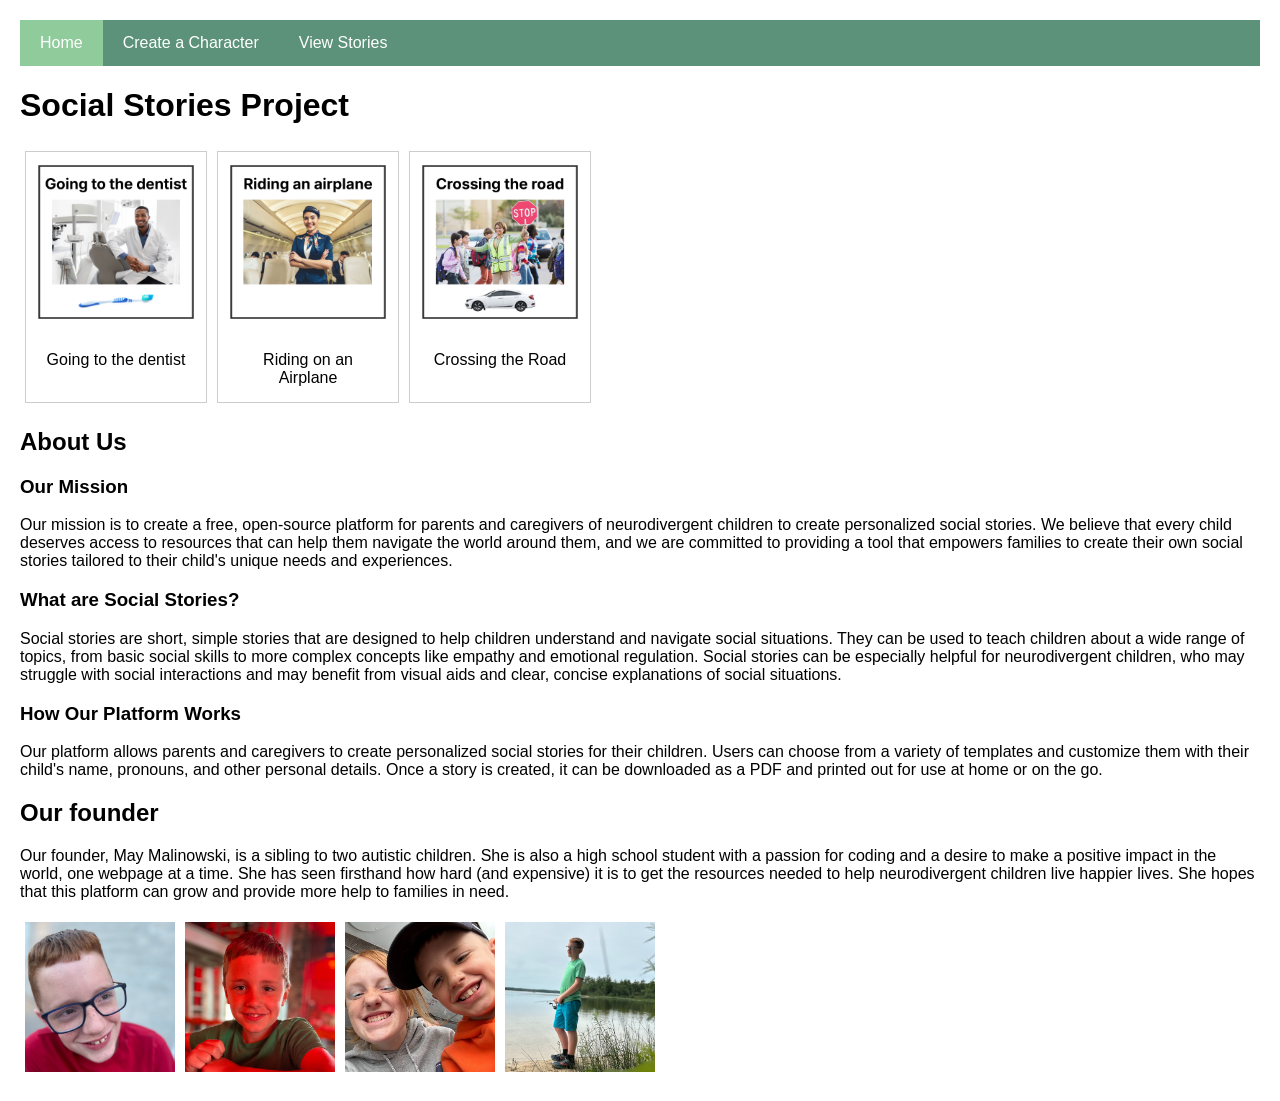
==== index.html @ 7e34ccaf "initial" ====
<!DOCTYPE html>
<html lang="en">
<head>
    <meta charset="UTF-8">
    <meta name="viewport" content="width=device-width, initial-scale=1.0">
    <title>Social Stories Project</title>
    <link rel="stylesheet" href="css/styles.css">
</head>
<body>
    <ul class="navibar">
        <li><a href="index.html" class="active">Home</a></li>
        <li><a href="create.html">Create a Character</a></li>
        <li><a href="stories.html">View Stories</a></li>
    </ul>
    <h1>Social Stories Project</h1>

    <div class="story_gallery">
    <!-- dentist story -->
    <div class="story">
        <a target="_blank" href="dentist_story.html">
            <img src="assets/thumbnails/dentist.png" alt="Going to the dentist" width="600" height="400">
        </a>
        <div class="desc">Going to the dentist</div>
    </div>

    <!-- airplane story -->
    <div class="story">
        <a target="_blank" href="assets/thumbnails/airplane.png">
            <img src="assets/thumbnails/airplane.png" alt="Airplane" width="600" height="400">
        </a>
        <div class="desc">Riding on an Airplane</div>
    </div>

    <!-- crossing the road story -->
    <div class="story">
        <a target="_blank" href="assets/thumbnails/road.png">
            <img src="assets/thumbnails/road.png" alt="Road Trip" width="600" height="400">
        </a>
        <div class="desc">Crossing the Road</div>
    </div>

    <div class = "about_us">
    <h2>About Us</h2>
    <h3>Our Mission</h3>
    <p>Our mission is to create a free, open-source platform for parents and caregivers of 
        neurodivergent children to create personalized social stories. 
        We believe that every child deserves access to resources that can help them navigate the world around them, 
        and we are committed to providing a tool that empowers families to create their own 
        social stories tailored to their child's unique needs and experiences.</p>
    <h3>What are Social Stories?</h3>
    <p>Social stories are short, simple stories that are designed to help children understand and navigate social situations. 
        They can be used to teach children about a wide range of topics, 
        from basic social skills to more complex concepts like empathy and emotional regulation. 
        Social stories can be especially helpful for neurodivergent children, 
        who may struggle with social interactions and may benefit from visual aids and 
        clear, concise explanations of social situations.</p>
    <h3>How Our Platform Works</h3>
    <p>Our platform allows parents and caregivers to create personalized social stories for their children. 
        Users can choose from a variety of templates and customize them with their child's name, 
        pronouns, and other personal details. Once a story is created, 
        it can be downloaded as a PDF and printed out for use at home or on the go.</p>

    <h2>Our founder</h2>
    <p>Our founder, May Malinowski, is a sibling to two autistic children. She is also a high school student with a 
        passion for coding and a desire to make a positive impact in the world, one webpage at a time.
        She has seen firsthand how hard (and expensive) it is to get the resources 
        needed to help neurodivergent children live happier lives. 
        She hopes that this platform can grow and provide more help to families in need.</p>
    <!-- image of me + sam or me + owen-->
    </div>

    <div class = "photo_gallery">
        <!--owen-->
        <div class = "gallery_item">
            <img src="assets/gallery/owen.jpeg" alt="Owen" width="150" height="150">
        </div>

        <!--sam-->
        <div class = "gallery_item">
            <img src="assets/gallery/sam.jpeg" alt="Sam" width="150" height="150">
        </div>

        <!--me and sam-->
        <div class = "gallery_item">
            <img src="assets/gallery/may_sam.jpeg" alt="May and Sam" width="150" height="150">
        </div>

        <!--owen-->
        <div class = "gallery_item">
            <img src="assets/gallery/owen_fishing.jpeg" alt="Owen Fishing" width="150" height="150">
        </div>

    </div>
    
</body>
</html>
---- css/styles.css ----
body {
  font-family: "Inter", Arial, sans-serif;
  margin: 20px;
  background-color: #fff;
}

.creator-container {
  display: flex;
  gap: 20px;
}

.form-container, .preview-container {
  border: 2px solid #8f8073;
  padding: 20px;
  border-radius: 10px;
}



.sprite-preview {
  width: 210px;
  height: 350px;
  border: 2px dashed #8f8073;
  display: flex;
  align-items: center;
}

.saved-characters ul {
  list-style: none;
  padding: 0;
}

.saved-characters li {
  margin-bottom: 10px;
}

.navibar {
    list-style-type: none;
    margin: 0;
    padding: 0;
    background-color: #5b9279;
    display: flex;

}

.navibar li a {
  display: block;
  color: #fff;
  padding: 14px 20px;
  text-decoration: none;
}

.navibar li a:hover {
  background-color: #5b9279;
  color: #eae6e5;
}   

.navibar li a.active {
  background-color: #8fcb9b;
}

div.story_gallery {
  display: flex;
  flex-wrap: wrap;
  justify-content: flex-start;
}

div.story {
  margin: 5px;
  border: 1px solid #ccc;
  width: 180px;
}

div.story:hover {
  border: 1px solid #777;
}

div.story img {
  width: 100%;
  height: auto;
}

div.story div.desc {
  padding: 15px;
  text-align: center;
}

a.feedback_link {
  color: black;
  text-decoration: none; 
  font-size: x-small;
}
.photo_gallery {
  display: flex;
  flex-wrap: wrap;
  justify-content: flex-start;
}

.photo_gallery div.gallery_item {
  margin: 5px;
}
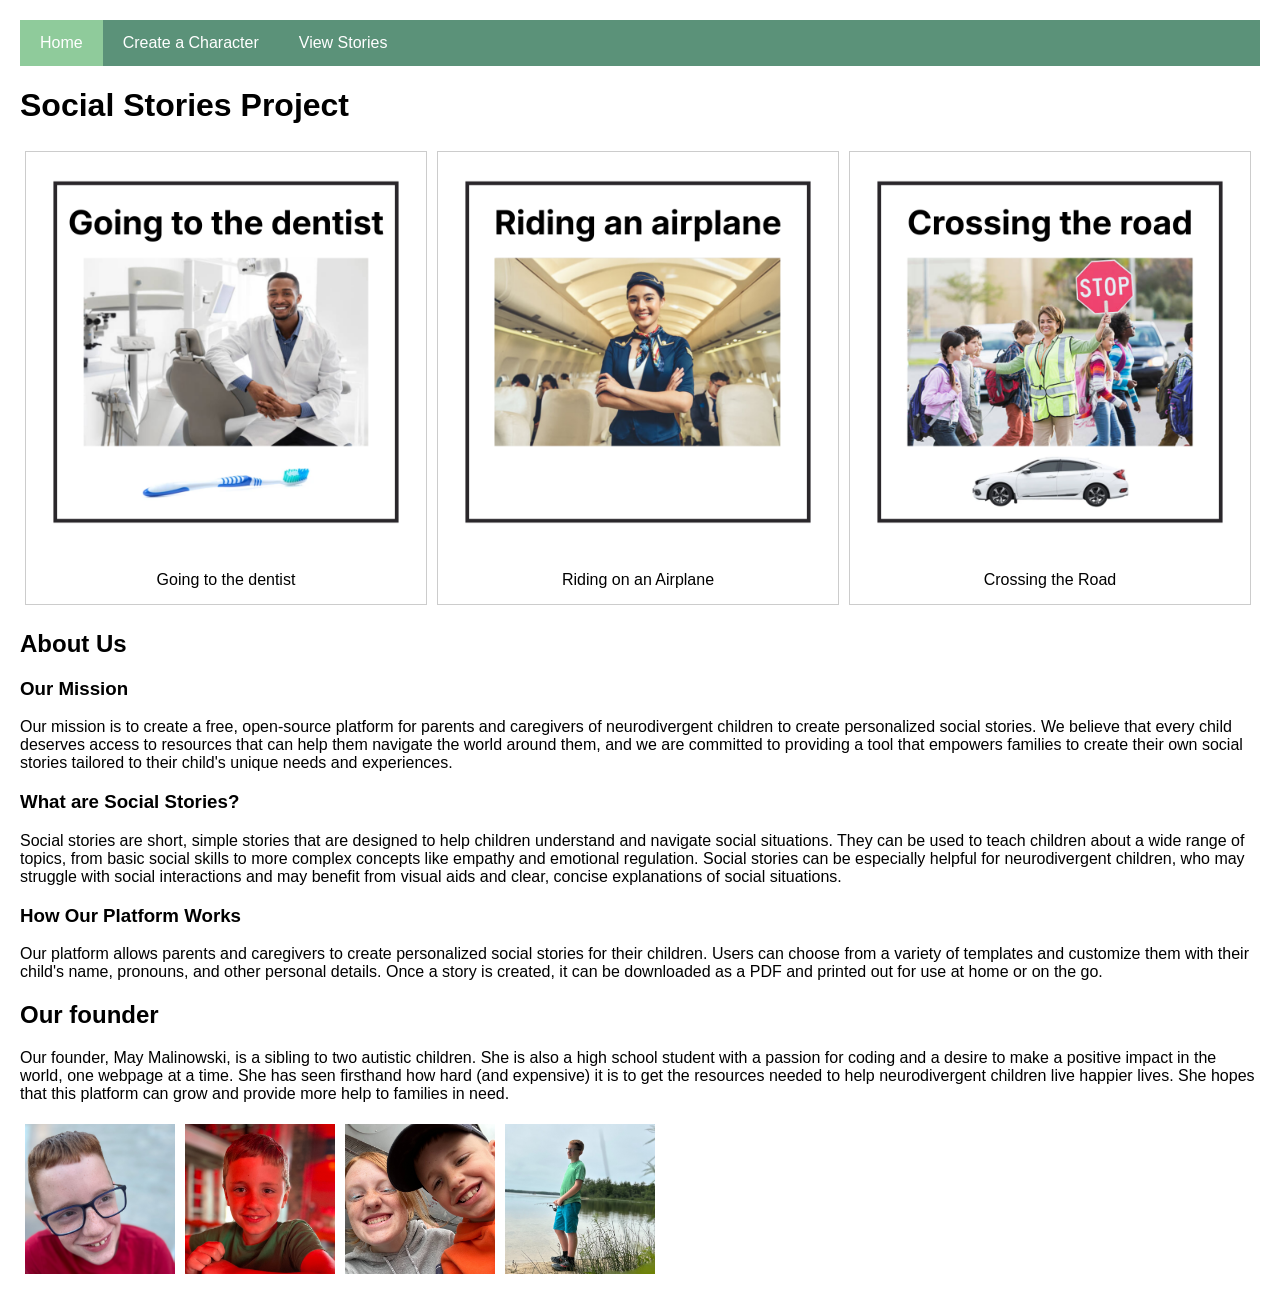
==== commit 2c5d85ce: "added theme assets" ====
--- a/index.html
+++ b/index.html
@@ -5,6 +5,7 @@
     <meta name="viewport" content="width=device-width, initial-scale=1.0">
     <title>Social Stories Project</title>
     <link rel="stylesheet" href="css/styles.css">
+    <link rel="icon" type="image/x-icon" href="assets/thumbnails/favicon.ico">
 </head>
 <body>
     <ul class="navibar">
@@ -16,7 +17,7 @@
 
     <div class="story_gallery">
     <!-- dentist story -->
-    <div class="story">
+    <div class="story_main">
         <a target="_blank" href="dentist_story.html">
             <img src="assets/thumbnails/dentist.png" alt="Going to the dentist" width="600" height="400">
         </a>
@@ -24,16 +25,16 @@
     </div>
 
     <!-- airplane story -->
-    <div class="story">
-        <a target="_blank" href="assets/thumbnails/airplane.png">
+    <div class="story_main">
+        <a target="_blank" >
             <img src="assets/thumbnails/airplane.png" alt="Airplane" width="600" height="400">
         </a>
         <div class="desc">Riding on an Airplane</div>
     </div>
 
     <!-- crossing the road story -->
-    <div class="story">
-        <a target="_blank" href="assets/thumbnails/road.png">
+    <div class="story_main">
+        <a target="_blank" >
             <img src="assets/thumbnails/road.png" alt="Road Trip" width="600" height="400">
         </a>
         <div class="desc">Crossing the Road</div>
--- a/css/styles.css
+++ b/css/styles.css
@@ -1,7 +1,7 @@
 body {
   font-family: "Inter", Arial, sans-serif;
   margin: 20px;
-  background-color: #fff;
+  background-image: 'assets/decor/kid_bg.png';
 }
 
 .creator-container {
@@ -14,8 +14,6 @@
   padding: 20px;
   border-radius: 10px;
 }
-
-
 
 .sprite-preview {
   width: 210px;
@@ -59,7 +57,7 @@
   background-color: #8fcb9b;
 }
 
-div.story_gallery {
+div.story_gallery{
   display: flex;
   flex-wrap: wrap;
   justify-content: flex-start;
@@ -71,25 +69,26 @@
   width: 180px;
 }
 
-div.story:hover {
+div.story_main {
+  margin: 5px;
+  border: 1px solid #ccc;
+  width: 400px;
+}
+
+div.story:hover, div.story_main:hover {
   border: 1px solid #777;
 }
 
-div.story img {
+div.story img, div.story_main img {
   width: 100%;
   height: auto;
 }
 
-div.story div.desc {
+div.story div.desc, div.story_main div.desc {
   padding: 15px;
   text-align: center;
 }
 
-a.feedback_link {
-  color: black;
-  text-decoration: none; 
-  font-size: x-small;
-}
 .photo_gallery {
   display: flex;
   flex-wrap: wrap;
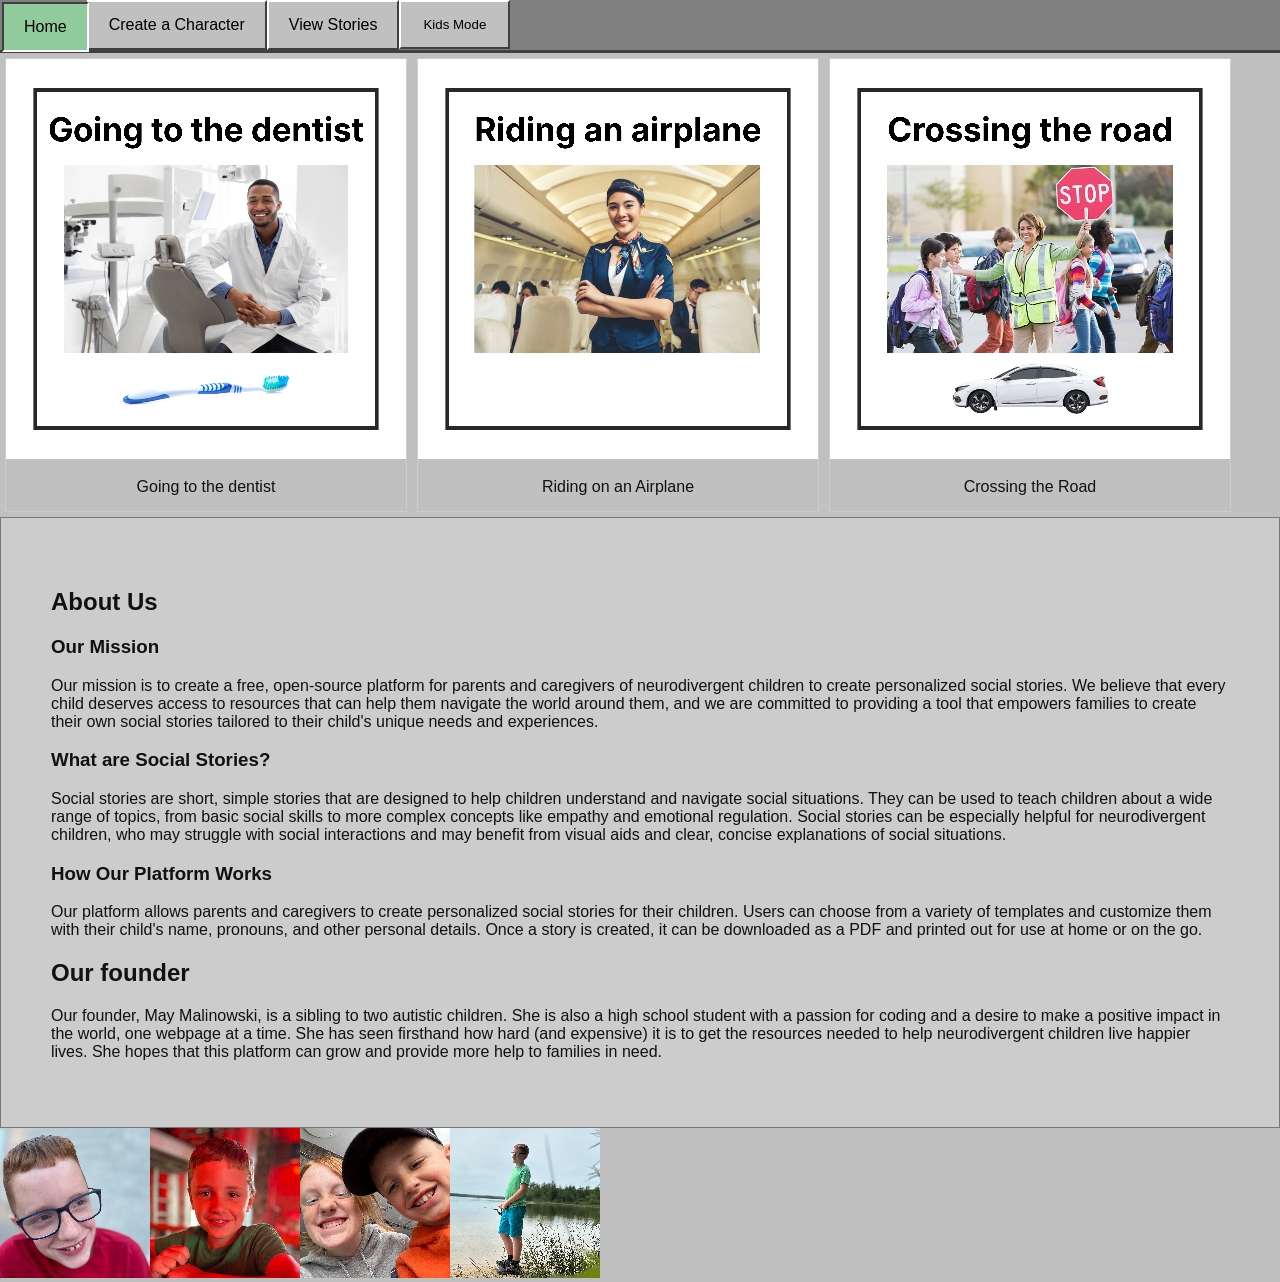
==== commit dc5e4561: "formatting updates" ====
--- a/index.html
+++ b/index.html
@@ -12,8 +12,11 @@
         <li><a href="index.html" class="active">Home</a></li>
         <li><a href="create.html">Create a Character</a></li>
         <li><a href="stories.html">View Stories</a></li>
+        <li><button id="themeToggle" class="theme-button">Switch Theme</button></li>
     </ul>
-    <h1>Social Stories Project</h1>
+    
+    
+    
 
     <div class="story_gallery">
     <!-- dentist story -->
@@ -92,6 +95,6 @@
         </div>
 
     </div>
-    
+    <script src="js/theme.js"></script>
 </body>
 </html>
--- a/css/styles.css
+++ b/css/styles.css
@@ -1,7 +1,13 @@
 body {
-  font-family: "Inter", Arial, sans-serif;
-  margin: 20px;
-  background-image: 'assets/decor/kid_bg.png';
+  font-family: "Perfect DOS VGA 437", Arial, sans-serif;
+  margin: 0;
+  image-rendering: pixelated;
+}
+
+.about_us {
+  background-color: #ccc;
+  border: #777 solid 1px;
+  padding: 50px;
 }
 
 .creator-container {
@@ -95,7 +101,166 @@
   justify-content: flex-start;
 }
 
-.photo_gallery div.gallery_item {
-  margin: 5px;
-}
-
+.story-viewer {
+  max-width: 700px;
+  margin: 30px auto;
+  text-align: center;
+}
+
+.story-page {
+  min-height: 300px;
+  padding: 40px;
+  border-radius: 20px;
+  background: #f7f4ef;
+  font-size: 2rem;
+  line-height: 1.5;
+}
+
+.story-viewer button {
+  margin: 10px;
+  padding: 10px 18px;
+  border-radius: 10px;
+}
+
+@media print {
+  button,
+  select,
+  h1 {
+    display: none;
+  }
+
+  .story-viewer {
+    display: block;
+  }
+
+  .story-page {
+    page-break-after: always;
+  }
+}
+
+.adult-theme {
+  --bg: #c0c0c0;
+  --text: #111;
+  --panel: #e0e0e0;
+  --border-dark: #404040;
+  --border-light: #ffffff;
+  background: var(--bg);
+  color: var(--text);
+}
+
+.kids-theme {
+  --bg: #dff3d6;
+  --text: #16351d;
+  --panel: #fff8d8;
+  --border-dark: #3d6b35;
+  --border-light: #f7ffd8;
+  background: var(--bg);
+  color: var(--text);
+}
+
+.form-container,
+.preview-container,
+.saved-characters,
+.story-page {
+  background: var(--panel);
+  border: 4px solid var(--border-dark);
+  padding: 20px;
+}
+
+.adult-theme .form-container,
+.adult-theme .preview-container,
+.adult-theme .saved-characters {
+  border-top: 3px solid white;
+  border-left: 3px solid white;
+  border-right: 3px solid #404040;
+  border-bottom: 3px solid #404040;
+  box-shadow: inset -2px -2px #808080, inset 2px 2px #dfdfdf;
+}
+
+button {
+  cursor: pointer;
+  padding: 15px 22px;
+  display: block;
+  font-family: inherit;
+}
+
+.adult-theme button {
+  border-top: 2px solid white;
+  border-left: 2px solid white;
+  border-right: 2px solid #404040;
+  border-bottom: 2px solid #404040;
+}
+
+.adult-theme button:active {
+  border-top: 2px solid #404040;
+  border-left: 2px solid #404040;
+  border-right: 2px solid white;
+  border-bottom: 2px solid white;
+
+  transform: translate(2px, 2px);
+}
+
+.kids-theme button {
+  background: #e4f7b8;
+  border: 4px solid #3d6b35;
+  border-radius: 10px;
+}
+
+.kids-theme .form-container,
+.kids-theme .preview-container,
+.kids-theme .saved-characters {
+  border: 24px solid transparent;
+  border-image-source: url("../assets/decor/kids_story_frame.png");
+  border-image-slice: 24;
+  border-image-repeat: round;
+  background: var(--panel);
+}
+
+.adult-theme .navibar {
+  background: #808080;
+  border-bottom: 3px solid #404040;
+}
+
+.adult-theme .navibar a,
+.adult-theme .navibar button {
+  background: #c0c0c0;
+  color: black;
+
+  border-top: 2px solid white;
+  border-left: 2px solid white;
+  border-right: 2px solid #404040;
+  border-bottom: 2px solid #404040;
+}
+
+.adult-theme .navibar a:hover,
+.adult-theme .navibar button:hover {
+  background: #d6d6d6;
+}
+
+.adult-theme .navibar .active {
+  border-top: 2px solid #404040;
+  border-left: 2px solid #404040;
+  border-right: 2px solid white;
+  border-bottom: 2px solid white;
+
+  transform: translate(2px, 2px);
+}
+
+.kids-theme .navibar {
+  background: #7dbb5f;
+  border-bottom: 5px solid #3d6b35;
+}
+
+.kids-theme .navibar a,
+.kids-theme .navibar button {
+  background: #dff3d6;
+  color: #16351d;
+
+  border: 4px solid #3d6b35;
+  border-radius: 12px;
+}
+
+.kids-theme .navibar a:hover,
+.kids-theme .navibar button:hover {
+  background: #eef8d2;
+}
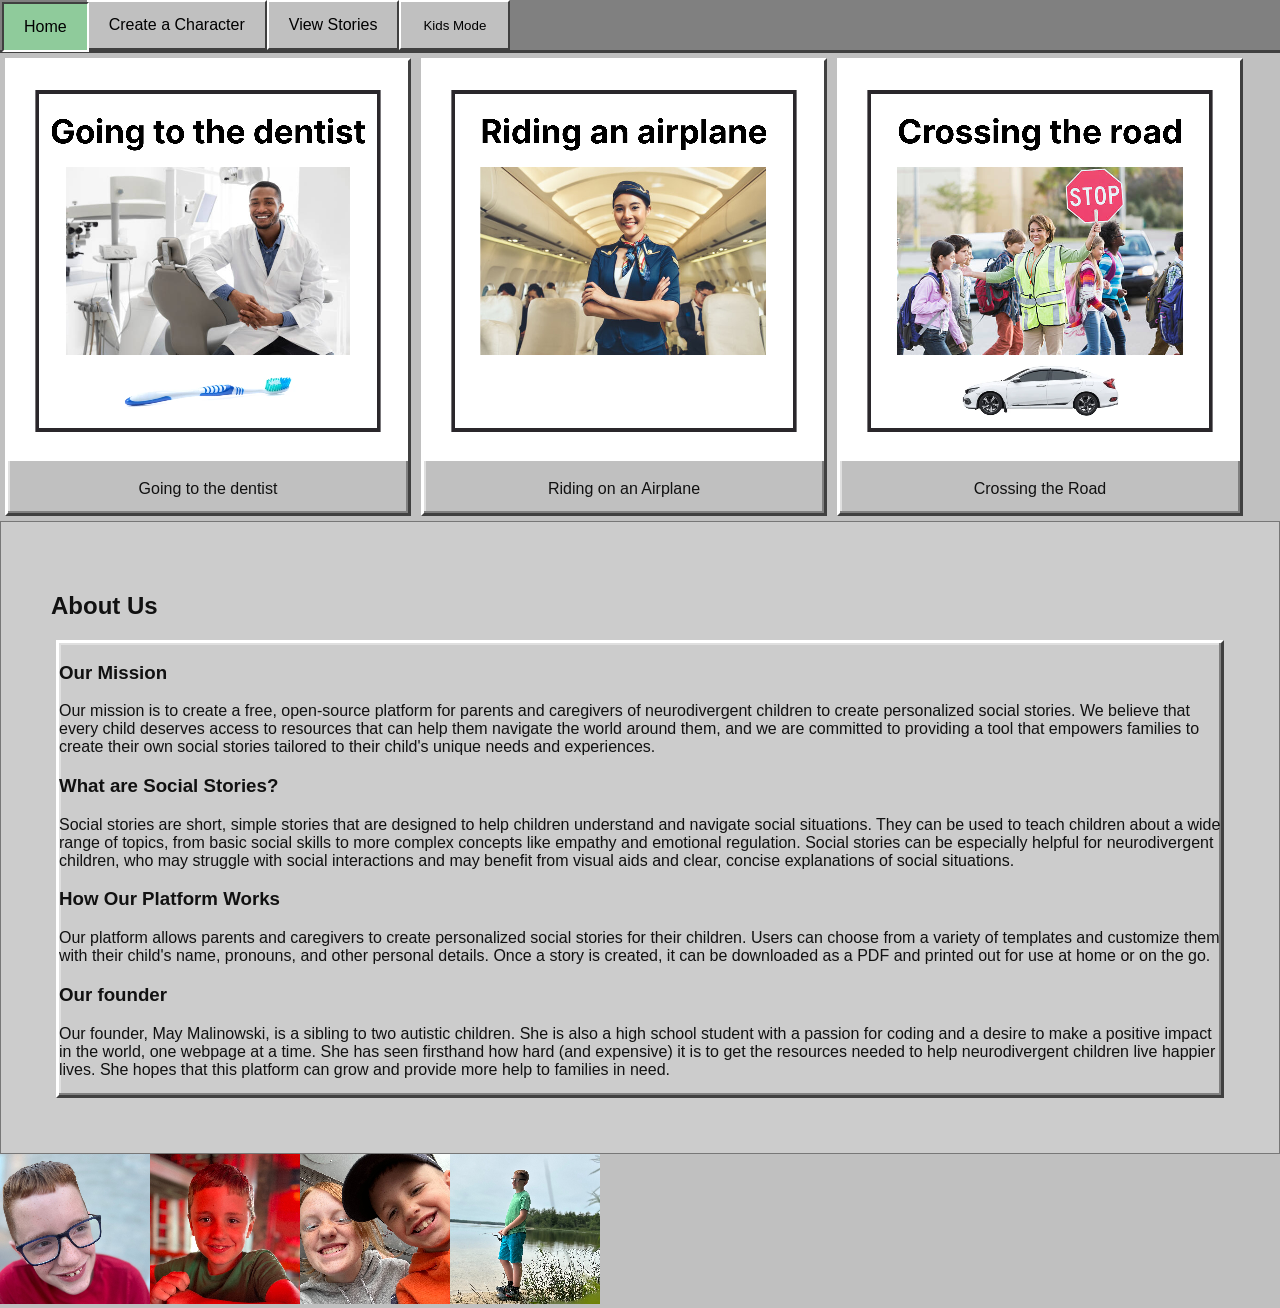
==== commit bc46ccd5: "more formatting changes" ====
--- a/index.html
+++ b/index.html
@@ -44,33 +44,35 @@
     </div>
 
     <div class = "about_us">
-    <h2>About Us</h2>
-    <h3>Our Mission</h3>
-    <p>Our mission is to create a free, open-source platform for parents and caregivers of 
-        neurodivergent children to create personalized social stories. 
-        We believe that every child deserves access to resources that can help them navigate the world around them, 
-        and we are committed to providing a tool that empowers families to create their own 
-        social stories tailored to their child's unique needs and experiences.</p>
-    <h3>What are Social Stories?</h3>
-    <p>Social stories are short, simple stories that are designed to help children understand and navigate social situations. 
-        They can be used to teach children about a wide range of topics, 
-        from basic social skills to more complex concepts like empathy and emotional regulation. 
-        Social stories can be especially helpful for neurodivergent children, 
-        who may struggle with social interactions and may benefit from visual aids and 
-        clear, concise explanations of social situations.</p>
-    <h3>How Our Platform Works</h3>
-    <p>Our platform allows parents and caregivers to create personalized social stories for their children. 
-        Users can choose from a variety of templates and customize them with their child's name, 
-        pronouns, and other personal details. Once a story is created, 
-        it can be downloaded as a PDF and printed out for use at home or on the go.</p>
+        <h2>About Us</h2>
+        <div class = "text_block">
+        <h3>Our Mission</h3>
+        <p>Our mission is to create a free, open-source platform for parents and caregivers of 
+            neurodivergent children to create personalized social stories. 
+            We believe that every child deserves access to resources that can help them navigate the world around them, 
+            and we are committed to providing a tool that empowers families to create their own 
+            social stories tailored to their child's unique needs and experiences.</p>
+        <h3>What are Social Stories?</h3>
+        <p>Social stories are short, simple stories that are designed to help children understand and navigate social situations. 
+            They can be used to teach children about a wide range of topics, 
+            from basic social skills to more complex concepts like empathy and emotional regulation. 
+            Social stories can be especially helpful for neurodivergent children, 
+            who may struggle with social interactions and may benefit from visual aids and 
+            clear, concise explanations of social situations.</p>
+        <h3>How Our Platform Works</h3>
+        <p>Our platform allows parents and caregivers to create personalized social stories for their children. 
+            Users can choose from a variety of templates and customize them with their child's name, 
+            pronouns, and other personal details. Once a story is created, 
+            it can be downloaded as a PDF and printed out for use at home or on the go.</p>
 
-    <h2>Our founder</h2>
-    <p>Our founder, May Malinowski, is a sibling to two autistic children. She is also a high school student with a 
-        passion for coding and a desire to make a positive impact in the world, one webpage at a time.
-        She has seen firsthand how hard (and expensive) it is to get the resources 
-        needed to help neurodivergent children live happier lives. 
-        She hopes that this platform can grow and provide more help to families in need.</p>
-    <!-- image of me + sam or me + owen-->
+        <h3>Our founder</h2>
+        <p>Our founder, May Malinowski, is a sibling to two autistic children. She is also a high school student with a 
+            passion for coding and a desire to make a positive impact in the world, one webpage at a time.
+            She has seen firsthand how hard (and expensive) it is to get the resources 
+            needed to help neurodivergent children live happier lives. 
+            She hopes that this platform can grow and provide more help to families in need.</p>
+        <!-- image of me + sam or me + owen-->
+        </div>
     </div>
 
     <div class = "photo_gallery">
--- a/css/styles.css
+++ b/css/styles.css
@@ -56,7 +56,7 @@
 
 .navibar li a:hover {
   background-color: #5b9279;
-  color: #eae6e5;
+  
 }   
 
 .navibar li a.active {
@@ -77,13 +77,9 @@
 
 div.story_main {
   margin: 5px;
-  border: 1px solid #ccc;
   width: 400px;
 }
 
-div.story:hover, div.story_main:hover {
-  border: 1px solid #777;
-}
 
 div.story img, div.story_main img {
   width: 100%;
@@ -179,7 +175,7 @@
 
 button {
   cursor: pointer;
-  padding: 15px 22px;
+  padding: 15.5px 22px;
   display: block;
   font-family: inherit;
 }
@@ -263,4 +259,22 @@
 .kids-theme .navibar a:hover,
 .kids-theme .navibar button:hover {
   background: #eef8d2;
-}+}
+
+.about_us .text_block,
+.story_main{
+  border-top: 3px solid white;
+  border-left: 3px solid white;
+  border-right: 3px solid #404040;
+  border-bottom: 3px solid #404040;
+  box-shadow: inset -2px -2px #808080, inset 2px 2px #dfdfdf;
+  margin:  5px;
+
+}
+
+h3.create_title{
+  margin: 5px;
+  
+}
+
+
